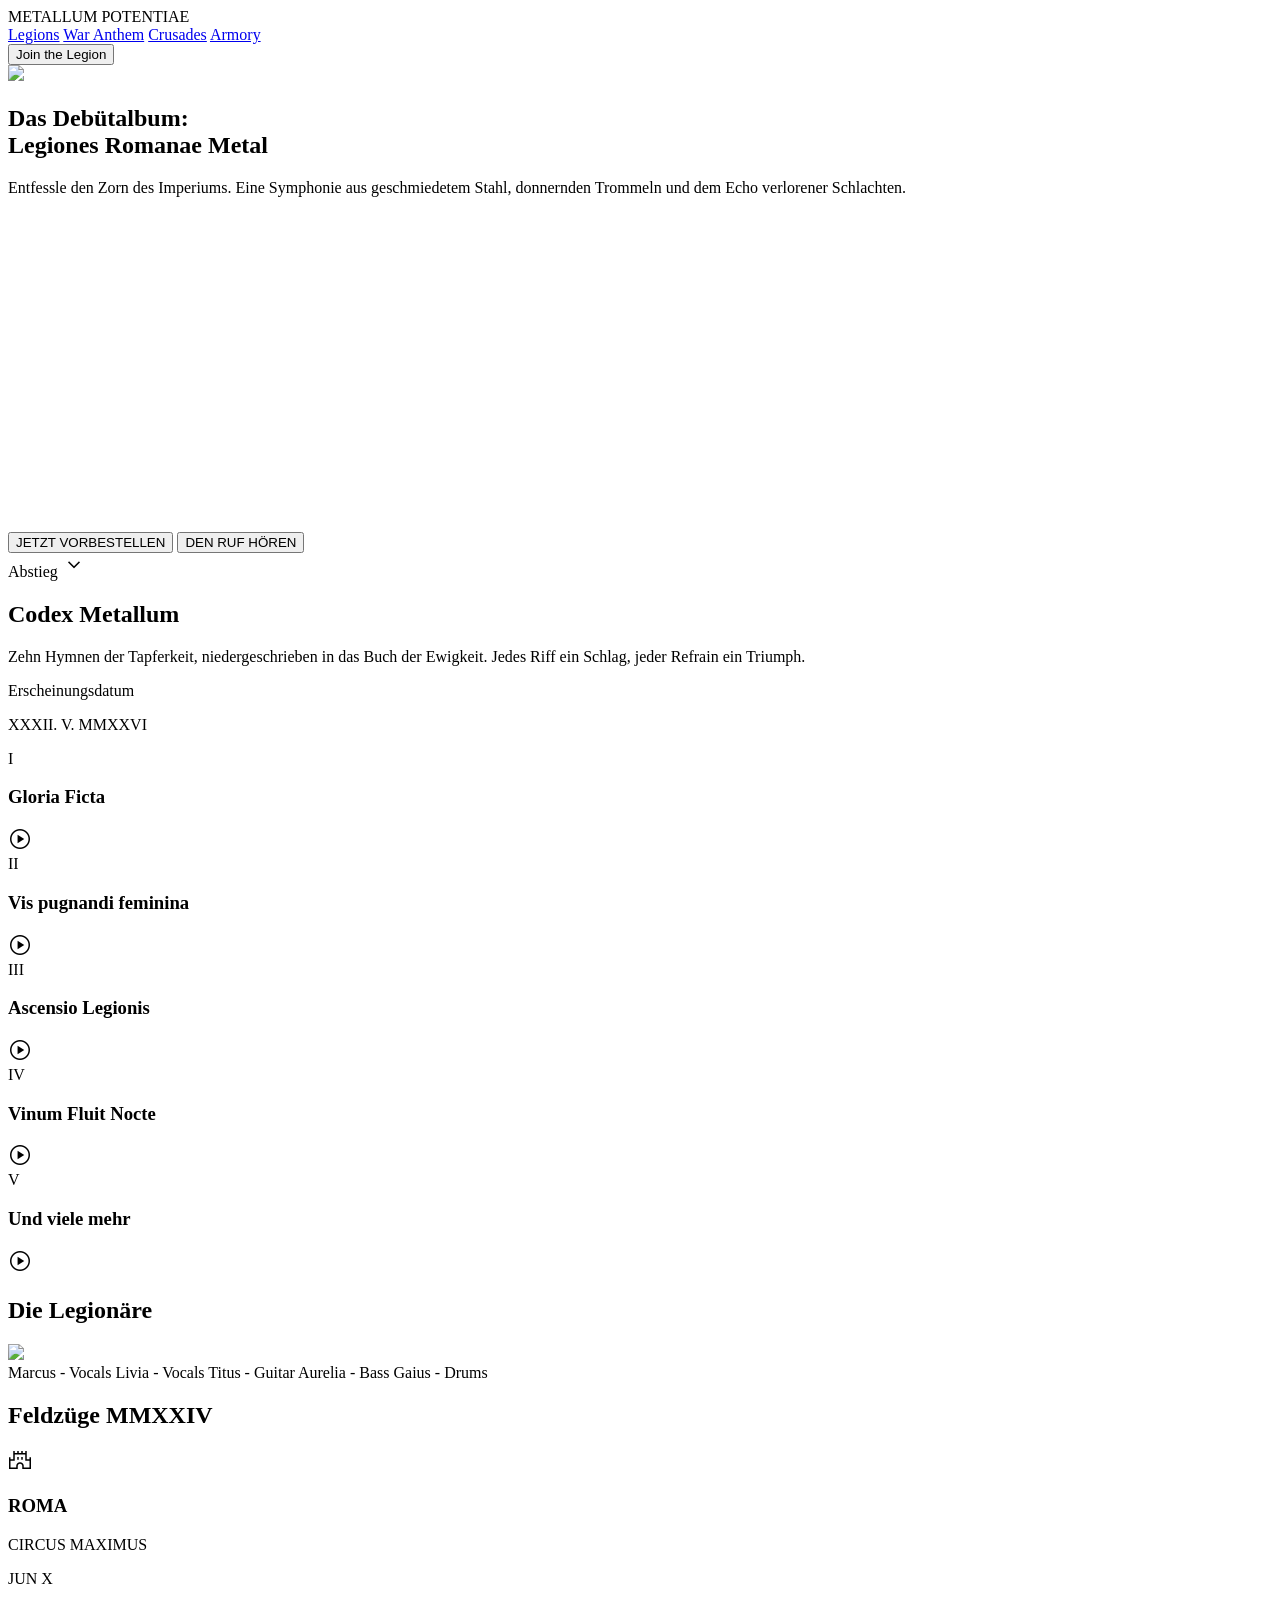
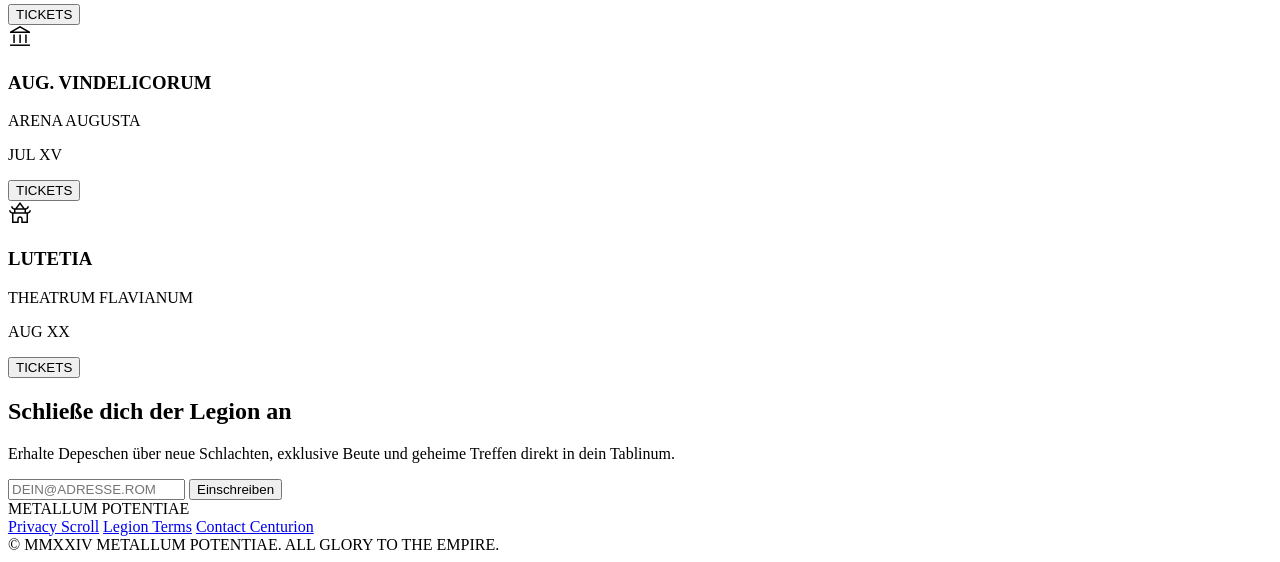
==== index_de.html @ a0386779 "feat: update landing page to English and add German version" ====
<!DOCTYPE html>
<html class="dark" lang="de">

<head>
    <meta charset="utf-8">
    <meta content="width=device-width, initial-scale=1.0" name="viewport">
    <link href="favicon.png" rel="icon" type="image/png">
    <link href="favicon.png" rel="shortcut icon" type="image/png">
    <title>METALLUM POTENTIAE - Legiones Romanae Metal</title>
    <script src="https://cdn.tailwindcss.com?plugins=forms,container-queries"></script>
    <link
        href="https://fonts.googleapis.com/css2?family=Cinzel:wght@400;700;900&amp;family=Space+Grotesk:wght@300;600&amp;family=Work+Sans:wght@400;700&amp;display=swap"
        rel="stylesheet">
    <link
        href="https://fonts.googleapis.com/css2?family=Material+Symbols+Outlined:wght,FILL@100..700,0..1&amp;display=swap"
        rel="stylesheet">
    <link
        href="https://fonts.googleapis.com/css2?family=Material+Symbols+Outlined:wght,FILL@100..700,0..1&amp;display=swap"
        rel="stylesheet">
    <style>
        .material-symbols-outlined {
            font-variation-settings: "FILL" 0, "wght" 400, "GRAD" 0, "opsz" 48
        }

        .stone-texture {
            background-image: linear-gradient(to bottom, rgba(19, 19, 20, 0.9), rgba(19, 19, 20, 0.8)), url(https://lh3.googleusercontent.com/aida-public/[base64]);
            background-blend-mode: multiply
        }

        .glint-effect:hover {
            background: linear-gradient(45deg, #e9c176 25%, #ffdea5 50%, #e9c176 75%);
            background-size: 200% 200%;
            animation: glint 1s linear infinite
        }

        @keyframes glint {
            0% {
                background-position: 200% 0;
            }

            100% {
                background-position: -200% 0;
            }
        }

        .roman-border {
            border-image: linear-gradient(to right, #604403, #e9c176, #604403) 1
        }
    </style>
    <script id="tailwind-config">
        tailwind.config = {
            darkMode: "class",
            theme: {
                extend: {
                    "colors": {
                        "on-secondary": "#412d00",
                        "surface-container": "#1f1f20",
                        "on-surface": "#e5e2e3",
                        "on-error": "#690005",
                        "secondary": "#e9c176",
                        "on-background": "#e5e2e3",
                        "surface-bright": "#39393a",
                        "tertiary-fixed": "#f9dfb3",
                        "error-container": "#93000a",
                        "on-tertiary-fixed-variant": "#554424",
                        "on-secondary-fixed": "#261900",
                        "surface-tint": "#ffb4a8",
                        "on-tertiary-container": "#c3ac83",
                        "on-secondary-container": "#dab36a",
                        "secondary-fixed-dim": "#e9c176",
                        "secondary-fixed": "#ffdea5",
                        "inverse-primary": "#b52619",
                        "primary": "#ffb4a8",
                        "surface-variant": "#353436",
                        "tertiary": "#dcc399",
                        "tertiary-container": "#504020",
                        "surface-container-lowest": "#0e0e0f",
                        "surface-container-low": "#1b1b1c",
                        "on-tertiary-fixed": "#261901",
                        "secondary-container": "#604403",
                        "primary-container": "#8b0000",
                        "error": "#ffb4ab",
                        "outline": "#aa8984",
                        "on-surface-variant": "#e3beb8",
                        "background": "#131314",
                        "on-primary-fixed-variant": "#920703",
                        "primary-fixed-dim": "#ffb4a8",
                        "on-tertiary": "#3d2e10",
                        "surface-container-highest": "#353436",
                        "tertiary-fixed-dim": "#dcc399",
                        "surface-dim": "#131314",
                        "surface": "#131314",
                        "on-error-container": "#ffdad6",
                        "on-secondary-fixed-variant": "#5d4201",
                        "outline-variant": "#5a403c",
                        "on-primary": "#690000",
                        "surface-container-high": "#2a2a2b",
                        "on-primary-fixed": "#410000",
                        "primary-fixed": "#ffdad4",
                        "on-primary-container": "#ff907f",
                        "inverse-on-surface": "#303031",
                        "inverse-surface": "#e5e2e3"
                    },
                    "borderRadius": {
                        "DEFAULT": "0.25rem",
                        "lg": "0.5rem",
                        "xl": "0.75rem",
                        "full": "9999px"
                    },
                    "spacing": {
                        "gutter": "24px",
                        "margin-desktop": "64px",
                        "section-gap": "128px",
                        "unit": "8px",
                        "margin-mobile": "16px"
                    },
                    "fontFamily": {
                        "headline-xl": ["Cinzel"],
                        "headline-lg-mobile": ["Cinzel"],
                        "headline-lg": ["Cinzel"],
                        "body-md": ["Work Sans"],
                        "label-sm": ["Space Grotesk"],
                        "display-lg": ["Cinzel"]
                    },
                    "fontSize": {
                        "headline-xl": ["48px", { "lineHeight": "56px", "letterSpacing": "0.1em", "fontWeight": "700" }],
                        "headline-lg-mobile": ["24px", { "lineHeight": "32px", "fontWeight": "700" }],
                        "headline-lg": ["32px", { "lineHeight": "40px", "fontWeight": "700" }],
                        "body-md": ["18px", { "lineHeight": "28px", "fontWeight": "400" }],
                        "label-sm": ["12px", { "lineHeight": "16px", "fontWeight": "600" }],
                        "display-lg": ["72px", { "lineHeight": "80px", "letterSpacing": "0.05em", "fontWeight": "900" }]
                    }
                },
            },
        }
    </script>
</head>

<body class="bg-background text-on-surface selection:bg-primary-container selection:text-white overflow-x-hidden">
    <!-- TopAppBar -->
    <header
        class="fixed top-0 z-50 w-full bg-surface-container dark:bg-surface-container-high shadow-heavy border-b-2 border-outline-variant">
        <div class="flex justify-between items-center w-full px-margin-desktop py-4 max-w-full mx-auto">
            <div
                class="font-headline-lg text-headline-lg font-bold text-secondary dark:text-secondary-fixed tracking-widest uppercase">
                METALLUM POTENTIAE
            </div>
            <nav class="hidden md:flex items-center gap-8">
                <a class="font-label-sm text-label-sm text-on-surface-variant hover:text-primary transition-colors duration-300"
                    href="#legions">Legions</a>
                <a class="font-label-sm text-label-sm text-primary border-b-2 border-primary" href="#anthem">War
                    Anthem</a>
                <a class="font-label-sm text-label-sm text-on-surface-variant hover:text-primary transition-colors duration-300"
                    href="#crusades">Crusades</a>
                <a class="font-label-sm text-label-sm text-on-surface-variant hover:text-primary transition-colors duration-300"
                    href="#armory">Armory</a>
            </nav>
            <button
                class="js-playlist-link bg-secondary text-on-secondary px-6 py-2 font-label-sm text-label-sm font-bold tracking-widest glint-effect transition-transform duration-200 hover:scale-105 active:scale-95"
                data-url="https://www.youtube.com/playlist?list=PLpRS4ME9G-4eF9d9hykSSunmGNyWBuPGr">
                Join the Legion
            </button>
        </div>
    </header>
    <main>
        <!-- Hero Section -->
        <section class="relative min-h-screen flex items-center justify-center overflow-hidden pt-16" id="anthem">
            <div class="absolute inset-0 z-0">
                <div class="absolute inset-0 bg-gradient-to-t from-background via-transparent to-background/80 z-10">
                </div>
                <img class="w-full h-full object-cover grayscale-[0.3] brightness-50"
                    data-alt="A cinematic, epic scene of a Roman metal band performing in front of the Colosseum at sunset. The atmosphere is heavy with smoke and embers, with Legion banners flanking the stage. The lighting is dramatic, casting deep shadows and golden highlights on their chiseled armor."
                    src="https://lh3.googleusercontent.com/aida-public/[base64]">
            </div>
            <div class="relative z-20 text-center px-margin-mobile md:px-margin-desktop max-w-5xl mx-auto">
                <h1
                    class="font-headline-xl text-headline-xl md:text-display-lg font-black text-on-surface mb-6 drop-shadow-lg uppercase tracking-tighter">
                    Das Debütalbum:<br>
                    <span class="text-secondary">Legiones Romanae Metal</span>
                </h1>
                <p class="font-body-md text-body-md text-on-surface-variant max-w-2xl mx-auto mb-10 text-balance">
                    Entfessle den Zorn des Imperiums. Eine Symphonie aus geschmiedetem Stahl, donnernden Trommeln und
                    dem Echo verlorener Schlachten.
                </p>
                                <div class="mb-8 flex justify-center">
                    <iframe width="560" height="315" src="https://www.youtube.com/embed/pYyBf0M7d2g?si=Lrr8M0Xt2agB8MGd" title="YouTube video player" frameborder="0" allow="accelerometer; autoplay; clipboard-write; encrypted-media; gyroscope; picture-in-picture; web-share" referrerpolicy="strict-origin-when-cross-origin" allowfullscreen></iframe>
                </div>
                <div class="flex flex-col sm:flex-row gap-4 justify-center">
                    <button
                        class="js-playlist-link bg-primary-container text-on-primary-container px-10 py-4 font-headline-lg text-headline-lg-mobile md:text-headline-lg glint-effect border-b-4 border-on-primary-fixed-variant hover:-translate-y-1 transition-all"
                        data-url="https://www.youtube.com/playlist?list=PLpRS4ME9G-4eF9d9hykSSunmGNyWBuPGr">
                        JETZT VORBESTELLEN
                    </button>
                    <button
                        class="js-playlist-link bg-transparent border-2 border-secondary text-secondary px-10 py-4 font-headline-lg text-headline-lg-mobile md:text-headline-lg hover:bg-secondary/10 transition-all"
                        data-url="https://www.youtube.com/playlist?list=PLpRS4ME9G-4eF9d9hykSSunmGNyWBuPGr">
                        DEN RUF HÖREN
                    </button>
                </div>
            </div>
            <!-- Scroll Indicator -->
            <div class="absolute bottom-10 left-1/2 -translate-x-1/2 animate-bounce flex flex-col items-center gap-2">
                <span class="font-label-sm text-label-sm text-secondary uppercase tracking-widest">Abstieg</span>
                <span class="material-symbols-outlined text-secondary">expand_more</span>
            </div>
        </section>
        <!-- Tracklist Section -->
        <section class="py-section-gap relative" id="armory">
            <div class="absolute inset-0 stone-texture opacity-30 z-0"></div>
            <div class="container mx-auto px-margin-mobile md:px-margin-desktop relative z-10">
                <div class="flex flex-col md:flex-row items-center gap-12">
                    <div class="w-full md:w-1/3">
                        <div class="sticky top-32">
                            <h2
                                class="font-headline-xl text-headline-xl text-secondary mb-6 border-l-8 border-primary-container pl-6">
                                Codex Metallum
                            </h2>
                            <p class="font-body-md text-body-md text-on-surface-variant mb-8">
                                Zehn Hymnen der Tapferkeit, niedergeschrieben in das Buch der Ewigkeit. Jedes Riff ein
                                Schlag, jeder Refrain ein Triumph.
                            </p>
                            <div
                                class="p-6 bg-surface-container-high border-2 border-outline-variant shadow-heavy rounded-lg">
                                <span
                                    class="font-label-sm text-label-sm text-primary uppercase">Erscheinungsdatum</span>
                                <p class="font-headline-lg text-headline-lg text-on-surface mt-2">XXXII. V. MMXXVI</p>
                            </div>
                        </div>
                    </div>
                    <div class="w-full md:w-2/3">
                        <div class="grid gap-4">
                            <!-- Track Item -->
                            <div
                                class="js-track-link group flex items-center justify-between p-6 bg-surface-container-low border-b-2 border-outline-variant hover:bg-primary-container transition-all cursor-pointer"
                                role="link" tabindex="0" aria-label="Open track I in a new tab"
                                data-url="https://youtu.be/TeYqZliRmDw?si=2ASnMboq7I-SV296">
                                <div class="flex items-center gap-6">
                                    <span
                                        class="font-headline-lg text-headline-lg text-outline-variant group-hover:text-primary">I</span>
                                    <h3
                                        class="font-headline-lg text-headline-lg text-on-surface group-hover:text-white">
                                         Gloria Ficta</h3>
                                </div>
                                <span class="material-symbols-outlined text-secondary group-hover:text-white"
                                    data-weight="fill">play_circle</span>
                            </div>
                            <div
                                class="js-track-link group flex items-center justify-between p-6 bg-surface-container-low border-b-2 border-outline-variant hover:bg-primary-container transition-all cursor-pointer"
                                role="link" tabindex="0" aria-label="Open track II in a new tab"
                                data-url="https://youtu.be/pYyBf0M7d2g?si=ctyZrDbtTpqDPVyx">
                                <div class="flex items-center gap-6">
                                    <span
                                        class="font-headline-lg text-headline-lg text-outline-variant group-hover:text-primary">II</span>
                                    <h3
                                        class="font-headline-lg text-headline-lg text-on-surface group-hover:text-white">
                                        Vis pugnandi feminina</h3>
                                </div>
                                <span class="material-symbols-outlined text-secondary group-hover:text-white"
                                    data-weight="fill">play_circle</span>
                            </div>
                            <div
                                class="js-track-link group flex items-center justify-between p-6 bg-surface-container-low border-b-2 border-outline-variant hover:bg-primary-container transition-all cursor-pointer"
                                role="link" tabindex="0" aria-label="Open track III in a new tab"
                                data-url="https://youtu.be/Lg1Gntm_ySo?si=ILsM24JI_9O6zx0e">
                                <div class="flex items-center gap-6">
                                    <span
                                        class="font-headline-lg text-headline-lg text-outline-variant group-hover:text-primary">III</span>
                                    <h3
                                        class="font-headline-lg text-headline-lg text-on-surface group-hover:text-white">
                                        Ascensio Legionis</h3>
                                </div>
                                <span class="material-symbols-outlined text-secondary group-hover:text-white"
                                    data-weight="fill">play_circle</span>
                            </div>
                            <div
                                class="js-track-link group flex items-center justify-between p-6 bg-surface-container-low border-b-2 border-outline-variant hover:bg-primary-container transition-all cursor-pointer"
                                role="link" tabindex="0" aria-label="Open track IV in a new tab"
                                data-url="https://youtu.be/0mqf-4Alkqw?si=s8fPm9Bym0lOi4rQ">
                                <div class="flex items-center gap-6">
                                    <span
                                        class="font-headline-lg text-headline-lg text-outline-variant group-hover:text-primary">IV</span>
                                    <h3
                                        class="font-headline-lg text-headline-lg text-on-surface group-hover:text-white">
                                        Vinum Fluit Nocte</h3>
                                </div>
                                <span class="material-symbols-outlined text-secondary group-hover:text-white"
                                    data-weight="fill">play_circle</span>
                            </div>
                            <div
                                class="js-track-link group flex items-center justify-between p-6 bg-surface-container-low border-b-2 border-outline-variant hover:bg-primary-container transition-all cursor-pointer"
                                role="link" tabindex="0" aria-label="Open track V in a new tab"
                                data-url="https://youtube.com/playlist?list=PLpRS4ME9G-4eF9d9hykSSunmGNyWBuPGr&si=ZcDy5Hkm-91XZi_K">
                                <div class="flex items-center gap-6">
                                    <span
                                        class="font-headline-lg text-headline-lg text-outline-variant group-hover:text-primary">V</span>
                                    <h3
                                        class="font-headline-lg text-headline-lg text-on-surface group-hover:text-white">
                                       Und viele mehr</h3>
                                </div>
                                <span class="material-symbols-outlined text-secondary group-hover:text-white"
                                    data-weight="fill">play_circle</span>
                            </div>
                        </div>
                    </div>
                </div>
            </div>
        </section>
        <!-- Band Section -->
        <section class="py-section-gap bg-surface-container-lowest" id="legions">
            <div class="container mx-auto px-margin-mobile md:px-margin-desktop">
                <div class="text-center mb-16">
                    <h2 class="font-headline-xl text-headline-xl text-on-surface mb-4">Die Legionäre</h2>
                    <div class="w-24 h-1 bg-primary mx-auto mb-8"></div>
                </div>
                <div class="relative group overflow-hidden border-4 border-outline-variant shadow-heavy rounded-none">
                    <img class="w-full aspect-video object-cover hover:scale-110 transition-transform duration-700"
                        data-alt="Full band portrait of Metallum Potentiae in high-detail battle armor. Each member holds a different instrument forged from ancient weaponry—drums made of war shields, guitars shaped like scimitars. The backdrop is a burning Roman outpost under a stormy, crimson sky. High-contrast theatrical lighting."
                        src="https://lh3.googleusercontent.com/aida-public/[base64]">
                    <div class="absolute bottom-0 inset-x-0 p-8 bg-gradient-to-t from-background to-transparent">
                        <div class="flex flex-wrap gap-4 justify-center">
                            <span
                                class="bg-surface-container px-6 py-2 border border-secondary text-secondary font-headline-lg text-headline-lg-mobile">Marcus
                                - Vocals</span>
                            <span
                                class="bg-surface-container px-6 py-2 border border-secondary text-secondary font-headline-lg text-headline-lg-mobile">Livia
                                - Vocals</span>
                            <span
                                class="bg-surface-container px-6 py-2 border border-secondary text-secondary font-headline-lg text-headline-lg-mobile">Titus
                                - Guitar</span>
                                                            <span
                                class="bg-surface-container px-6 py-2 border border-secondary text-secondary font-headline-lg text-headline-lg-mobile">Aurelia
                                - Bass</span>
                            <span
                                class="bg-surface-container px-6 py-2 border border-secondary text-secondary font-headline-lg text-headline-lg-mobile">Gaius
                                - Drums</span>
                        </div>
                    </div>
                </div>
            </div>
        </section>
        <!-- Tour Section -->
        <section class="py-section-gap relative overflow-hidden" id="crusades">
            <div class="absolute inset-0 bg-primary-container/10 z-0 pointer-events-none"></div>
            <div class="container mx-auto px-margin-mobile md:px-margin-desktop relative z-10">
                <h2
                    class="font-headline-xl text-headline-xl text-on-surface text-center mb-16 uppercase tracking-widest">
                    Feldzüge MMXXIV
                </h2>
                <div class="grid grid-cols-1 md:grid-cols-3 gap-8">
                    <!-- City Card -->
                    <div
                        class="group bg-surface-container-high p-10 text-center border-t-4 border-secondary hover:border-primary transition-all hover:-translate-y-2 shadow-heavy">
                        <span class="material-symbols-outlined text-primary text-5xl mb-4">castle</span>
                        <h3 class="font-headline-lg text-headline-lg text-on-surface mb-2">ROMA</h3>
                        <p class="font-label-sm text-label-sm text-on-surface-variant mb-6">CIRCUS MAXIMUS</p>
                        <p class="font-headline-lg text-headline-lg text-secondary">JUN X</p>
                        <button
                            class="mt-8 w-full py-3 bg-secondary text-on-secondary font-bold hover:bg-primary transition-colors">TICKETS</button>
                    </div>
                    <div
                        class="group bg-surface-container-high p-10 text-center border-t-4 border-secondary hover:border-primary transition-all hover:-translate-y-2 shadow-heavy">
                        <span class="material-symbols-outlined text-primary text-5xl mb-4">account_balance</span>
                        <h3 class="font-headline-lg text-headline-lg text-on-surface mb-2">AUG. VINDELICORUM</h3>
                        <p class="font-label-sm text-label-sm text-on-surface-variant mb-6">ARENA AUGUSTA</p>
                        <p class="font-headline-lg text-headline-lg text-secondary">JUL XV</p>
                        <button
                            class="mt-8 w-full py-3 bg-secondary text-on-secondary font-bold hover:bg-primary transition-colors">TICKETS</button>
                    </div>
                    <div
                        class="group bg-surface-container-high p-10 text-center border-t-4 border-secondary hover:border-primary transition-all hover:-translate-y-2 shadow-heavy">
                        <span class="material-symbols-outlined text-primary text-5xl mb-4">temple_buddhist</span>
                        <h3 class="font-headline-lg text-headline-lg text-on-surface mb-2">LUTETIA</h3>
                        <p class="font-label-sm text-label-sm text-on-surface-variant mb-6">THEATRUM FLAVIANUM</p>
                        <p class="font-headline-lg text-headline-lg text-secondary">AUG XX</p>
                        <button
                            class="mt-8 w-full py-3 bg-secondary text-on-secondary font-bold hover:bg-primary transition-colors">TICKETS</button>
                    </div>
                </div>
            </div>
        </section>
        <!-- Newsletter Section (Custom Add for Depth) -->
        <section class="py-section-gap bg-surface-container-high border-y-2 border-outline-variant">
            <div class="max-w-4xl mx-auto px-margin-mobile text-center">
                <h2 class="font-headline-lg text-headline-lg text-primary mb-4 uppercase">Schließe dich der Legion an
                </h2>
                <p class="font-body-md text-body-md text-on-surface mb-8">Erhalte Depeschen über neue Schlachten,
                    exklusive Beute und geheime Treffen direkt in dein Tablinum.</p>
                <form class="flex flex-col sm:flex-row gap-0 border-2 border-secondary overflow-hidden shadow-heavy">
                    <input
                        class="flex-grow bg-surface border-none px-6 py-4 font-label-sm text-label-sm text-on-surface focus:ring-0"
                        placeholder="DEIN@ADRESSE.ROM" type="email">
                    <button
                        class="bg-secondary text-on-secondary px-8 py-4 font-bold tracking-widest glint-effect hover:bg-primary hover:text-white transition-all uppercase">Einschreiben</button>
                </form>
            </div>
        </section>
    </main>
    <!-- Footer -->
    <footer class="bg-surface-container-lowest dark:bg-surface-container-lowest border-t border-outline-variant">
        <div
            class="flex flex-col md:flex-row justify-between items-center w-full px-margin-desktop py-section-gap max-w-full mx-auto gap-8">
            <div class="font-headline-lg text-headline-lg text-secondary uppercase font-bold tracking-widest">
                METALLUM POTENTIAE
            </div>
            <div class="flex flex-wrap justify-center gap-8 font-label-sm text-label-sm text-on-surface-variant">
                <a class="hover:text-primary transition-colors underline-offset-4 hover:underline uppercase"
                    href="#">Privacy Scroll</a>
                <a class="hover:text-primary transition-colors underline-offset-4 hover:underline uppercase"
                    href="#">Legion Terms</a>
                <a class="hover:text-primary transition-colors underline-offset-4 hover:underline uppercase"
                    href="#">Contact Centurion</a>
            </div>
            <div class="font-body-md text-body-md text-on-surface max-w-xs text-center md:text-right">
                © MMXXIV METALLUM POTENTIAE. ALL GLORY TO THE EMPIRE.
            </div>
        </div>
    </footer>
    <script>
        // Micro-interactions for glinting effect on click
        document.querySelectorAll('button').forEach(btn => {
            btn.addEventListener('mousedown', () => {
                btn.style.transform = 'scale(0.95)';
            });
            btn.addEventListener('mouseup', () => {
                btn.style.transform = 'scale(1)';
            });
        });

        // Smooth scroll for nav links
        document.querySelectorAll('a[href^="#"]').forEach(anchor => {
            anchor.addEventListener('click', function (e) {
                e.preventDefault();
                document.querySelector(this.getAttribute('href')).scrollIntoView({
                    behavior: 'smooth'
                });
            });
        });

        // Open track rows in a new tab.
        document.querySelectorAll('.js-track-link').forEach(track => {
            const openTrackUrl = () => {
                const url = track.getAttribute('data-url');
                if (!url) {
                    return;
                }
                window.open(url, '_blank', 'noopener,noreferrer');
            };

            track.addEventListener('click', () => {
                openTrackUrl();
            });
            track.addEventListener('keydown', (e) => {
                if (e.key === 'Enter' || e.key === ' ') {
                    e.preventDefault();
                    openTrackUrl();
                }
            });
        });

        // Open selected CTA buttons in a new tab.
        document.querySelectorAll('.js-playlist-link').forEach(button => {
            button.addEventListener('click', () => {
                const url = button.getAttribute('data-url');
                if (!url) {
                    return;
                }
                window.open(url, '_blank', 'noopener,noreferrer');
            });
        });
    </script>


</body>

</html>
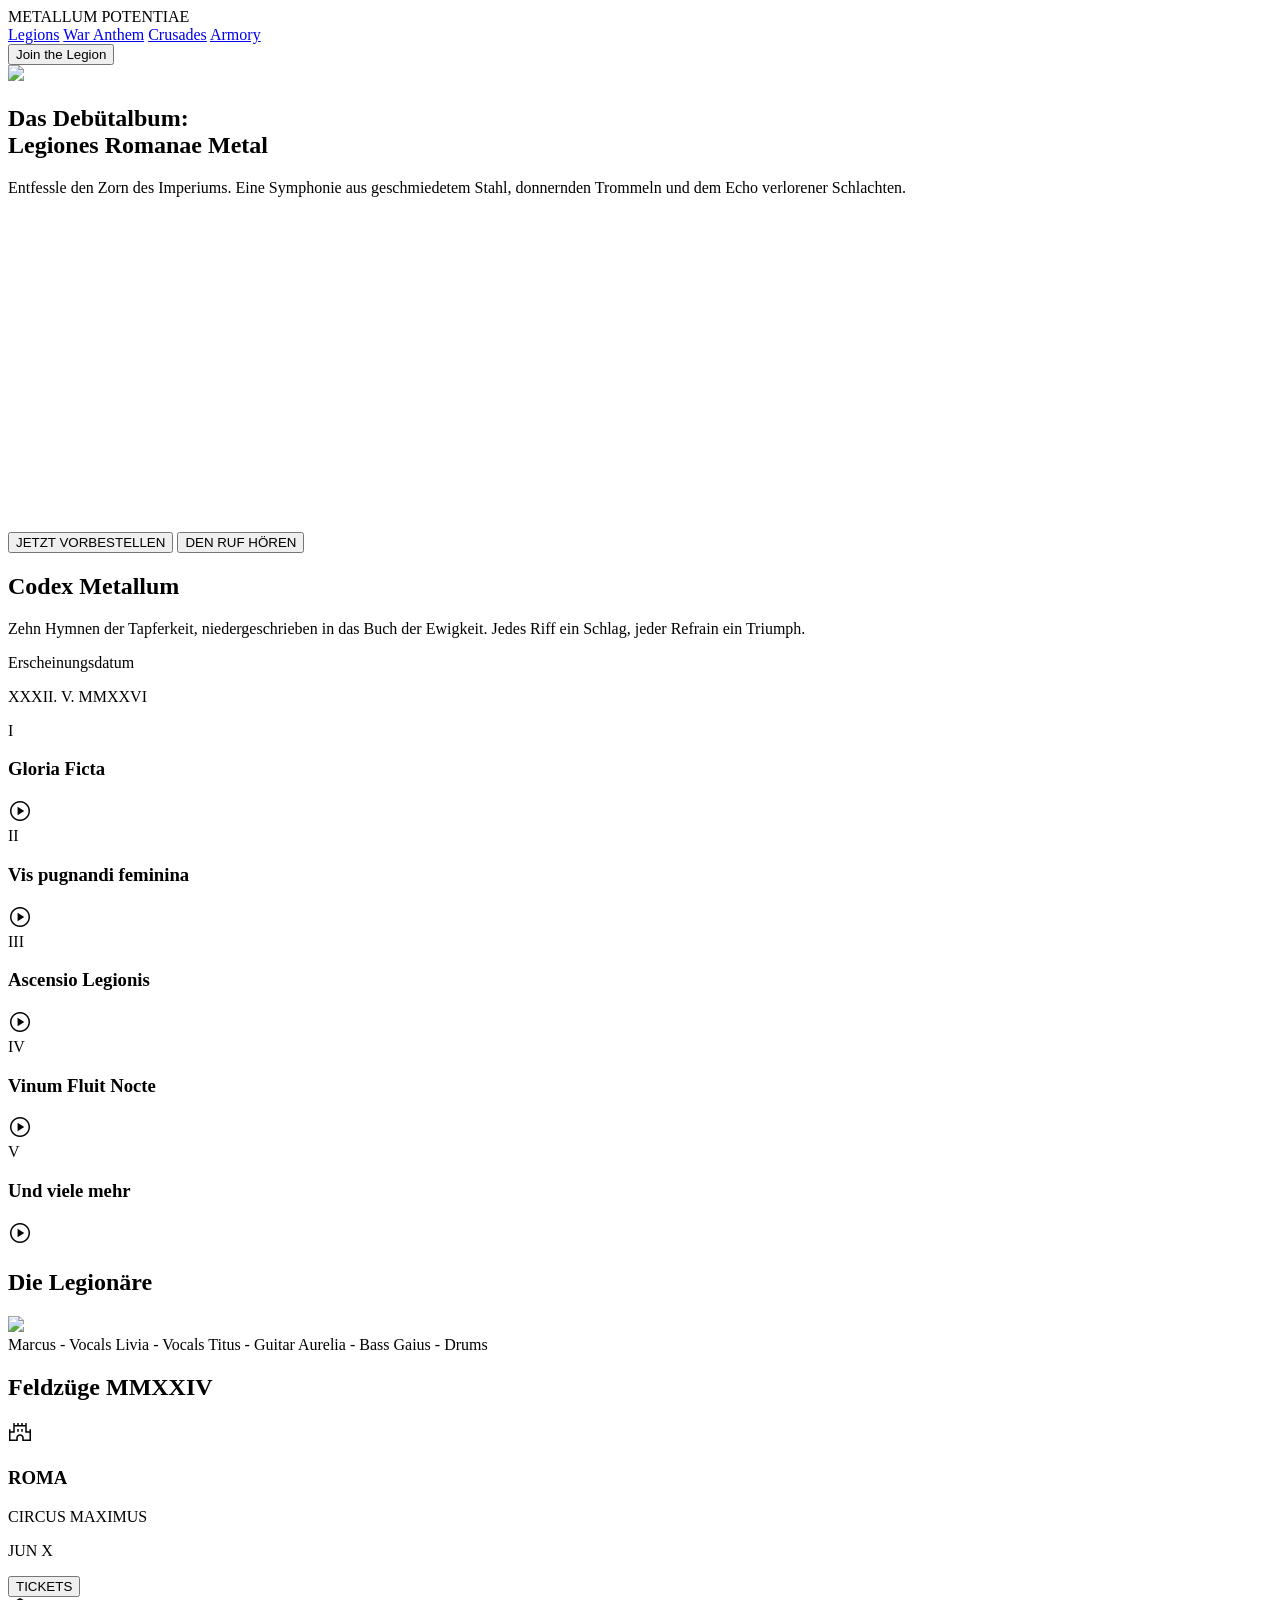
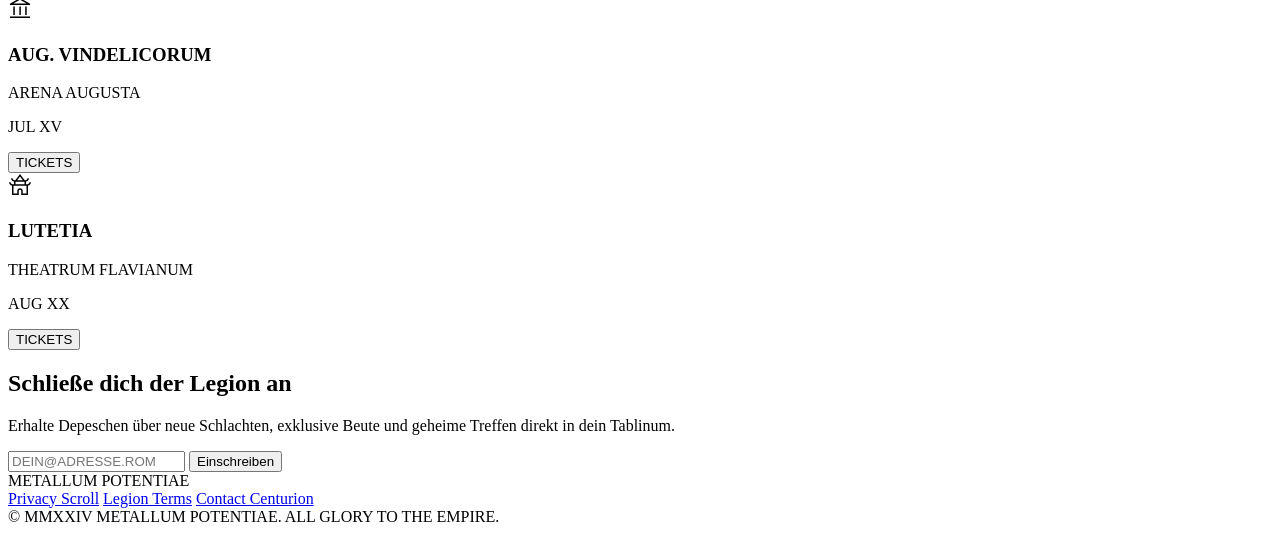
==== commit daf853c4: "refactor: remove scroll indicator from the main and German index pages" ====
--- a/index_de.html
+++ b/index_de.html
@@ -4,6 +4,19 @@
 <head>
     <meta charset="utf-8">
     <meta content="width=device-width, initial-scale=1.0" name="viewport">
+    <meta name="description"
+        content="Epische One-Page-Promo-Seite fur METALLUM POTENTIAE, ein fiktives Roman-Metal-Projekt.">
+    <meta property="og:type" content="website">
+    <meta property="og:title" content="METALLUM POTENTIAE - Legiones Romanae Metal">
+    <meta property="og:description"
+        content="Epische One-Page-Promo-Seite fur METALLUM POTENTIAE, ein fiktives Roman-Metal-Projekt.">
+    <meta property="og:image" content="__docs/logo-wide-1.png">
+    <meta property="og:image:type" content="image/png">
+    <meta name="twitter:card" content="summary_large_image">
+    <meta name="twitter:title" content="METALLUM POTENTIAE - Legiones Romanae Metal">
+    <meta name="twitter:description"
+        content="Epische One-Page-Promo-Seite fur METALLUM POTENTIAE, ein fiktives Roman-Metal-Projekt.">
+    <meta name="twitter:image" content="__docs/logo-wide-1.png">
     <link href="favicon.png" rel="icon" type="image/png">
     <link href="favicon.png" rel="shortcut icon" type="image/png">
     <title>METALLUM POTENTIAE - Legiones Romanae Metal</title>
@@ -198,11 +211,6 @@
                     </button>
                 </div>
             </div>
-            <!-- Scroll Indicator -->
-            <div class="absolute bottom-10 left-1/2 -translate-x-1/2 animate-bounce flex flex-col items-center gap-2">
-                <span class="font-label-sm text-label-sm text-secondary uppercase tracking-widest">Abstieg</span>
-                <span class="material-symbols-outlined text-secondary">expand_more</span>
-            </div>
         </section>
         <!-- Tracklist Section -->
         <section class="py-section-gap relative" id="armory">
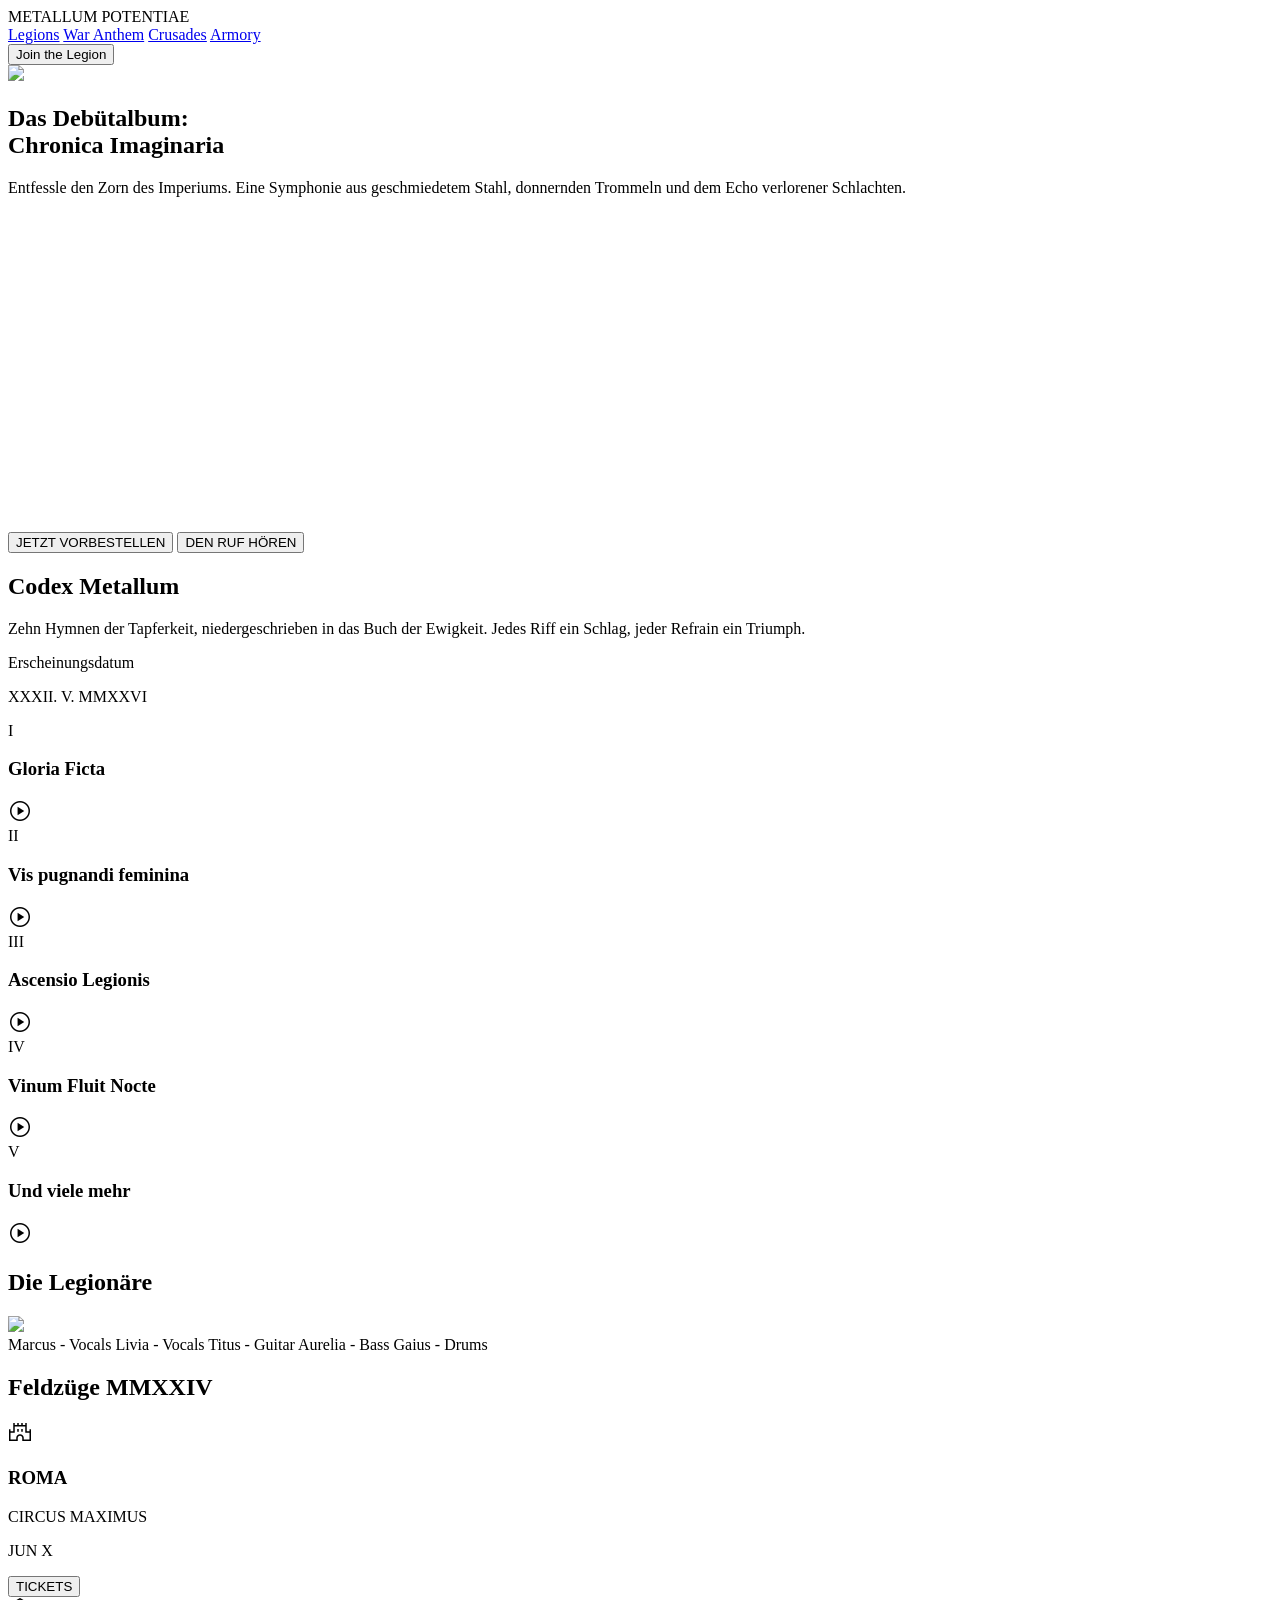
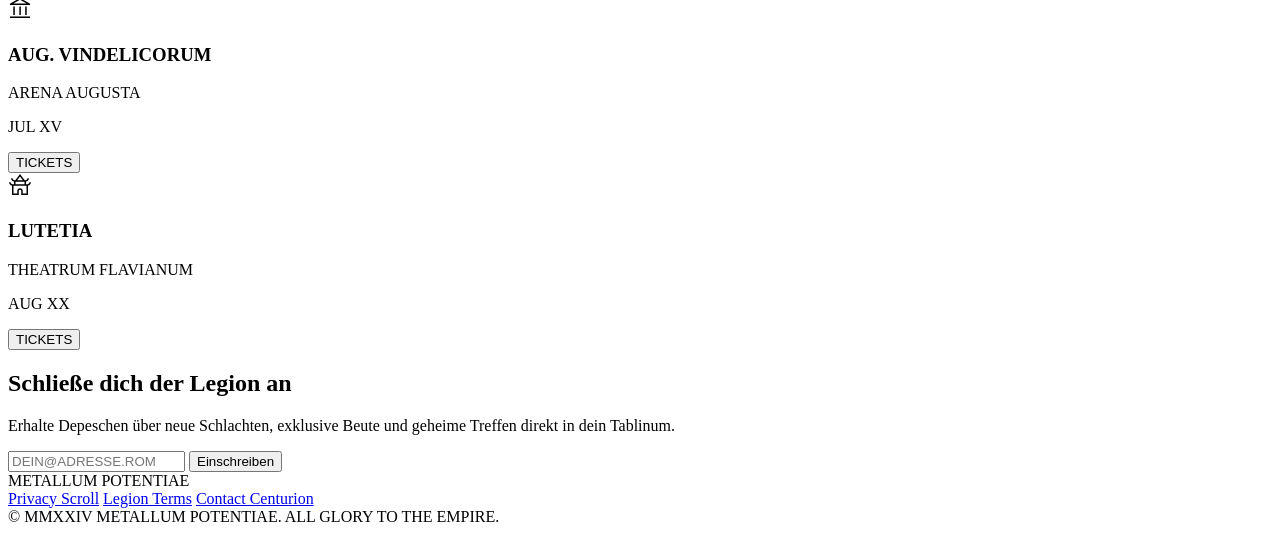
==== commit 1fdb5a98: "feat: update album title to "Chronica Imaginaria" in English and German pages" ====
--- a/index_de.html
+++ b/index_de.html
@@ -7,19 +7,19 @@
     <meta name="description"
         content="Epische One-Page-Promo-Seite fur METALLUM POTENTIAE, ein fiktives Roman-Metal-Projekt.">
     <meta property="og:type" content="website">
-    <meta property="og:title" content="METALLUM POTENTIAE - Legiones Romanae Metal">
+    <meta property="og:title" content="METALLUM POTENTIAE - Chronica Imaginaria">
     <meta property="og:description"
         content="Epische One-Page-Promo-Seite fur METALLUM POTENTIAE, ein fiktives Roman-Metal-Projekt.">
     <meta property="og:image" content="__docs/logo-wide-1.png">
     <meta property="og:image:type" content="image/png">
     <meta name="twitter:card" content="summary_large_image">
-    <meta name="twitter:title" content="METALLUM POTENTIAE - Legiones Romanae Metal">
+    <meta name="twitter:title" content="METALLUM POTENTIAE - Chronica Imaginaria">
     <meta name="twitter:description"
         content="Epische One-Page-Promo-Seite fur METALLUM POTENTIAE, ein fiktives Roman-Metal-Projekt.">
     <meta name="twitter:image" content="__docs/logo-wide-1.png">
     <link href="favicon.png" rel="icon" type="image/png">
     <link href="favicon.png" rel="shortcut icon" type="image/png">
-    <title>METALLUM POTENTIAE - Legiones Romanae Metal</title>
+    <title>METALLUM POTENTIAE - Chronica Imaginaria</title>
     <script src="https://cdn.tailwindcss.com?plugins=forms,container-queries"></script>
     <link
         href="https://fonts.googleapis.com/css2?family=Cinzel:wght@400;700;900&amp;family=Space+Grotesk:wght@300;600&amp;family=Work+Sans:wght@400;700&amp;display=swap"
@@ -189,7 +189,7 @@
                 <h1
                     class="font-headline-xl text-headline-xl md:text-display-lg font-black text-on-surface mb-6 drop-shadow-lg uppercase tracking-tighter">
                     Das Debütalbum:<br>
-                    <span class="text-secondary">Legiones Romanae Metal</span>
+                    <span class="text-secondary">Chronica Imaginaria</span>
                 </h1>
                 <p class="font-body-md text-body-md text-on-surface-variant max-w-2xl mx-auto mb-10 text-balance">
                     Entfessle den Zorn des Imperiums. Eine Symphonie aus geschmiedetem Stahl, donnernden Trommeln und
